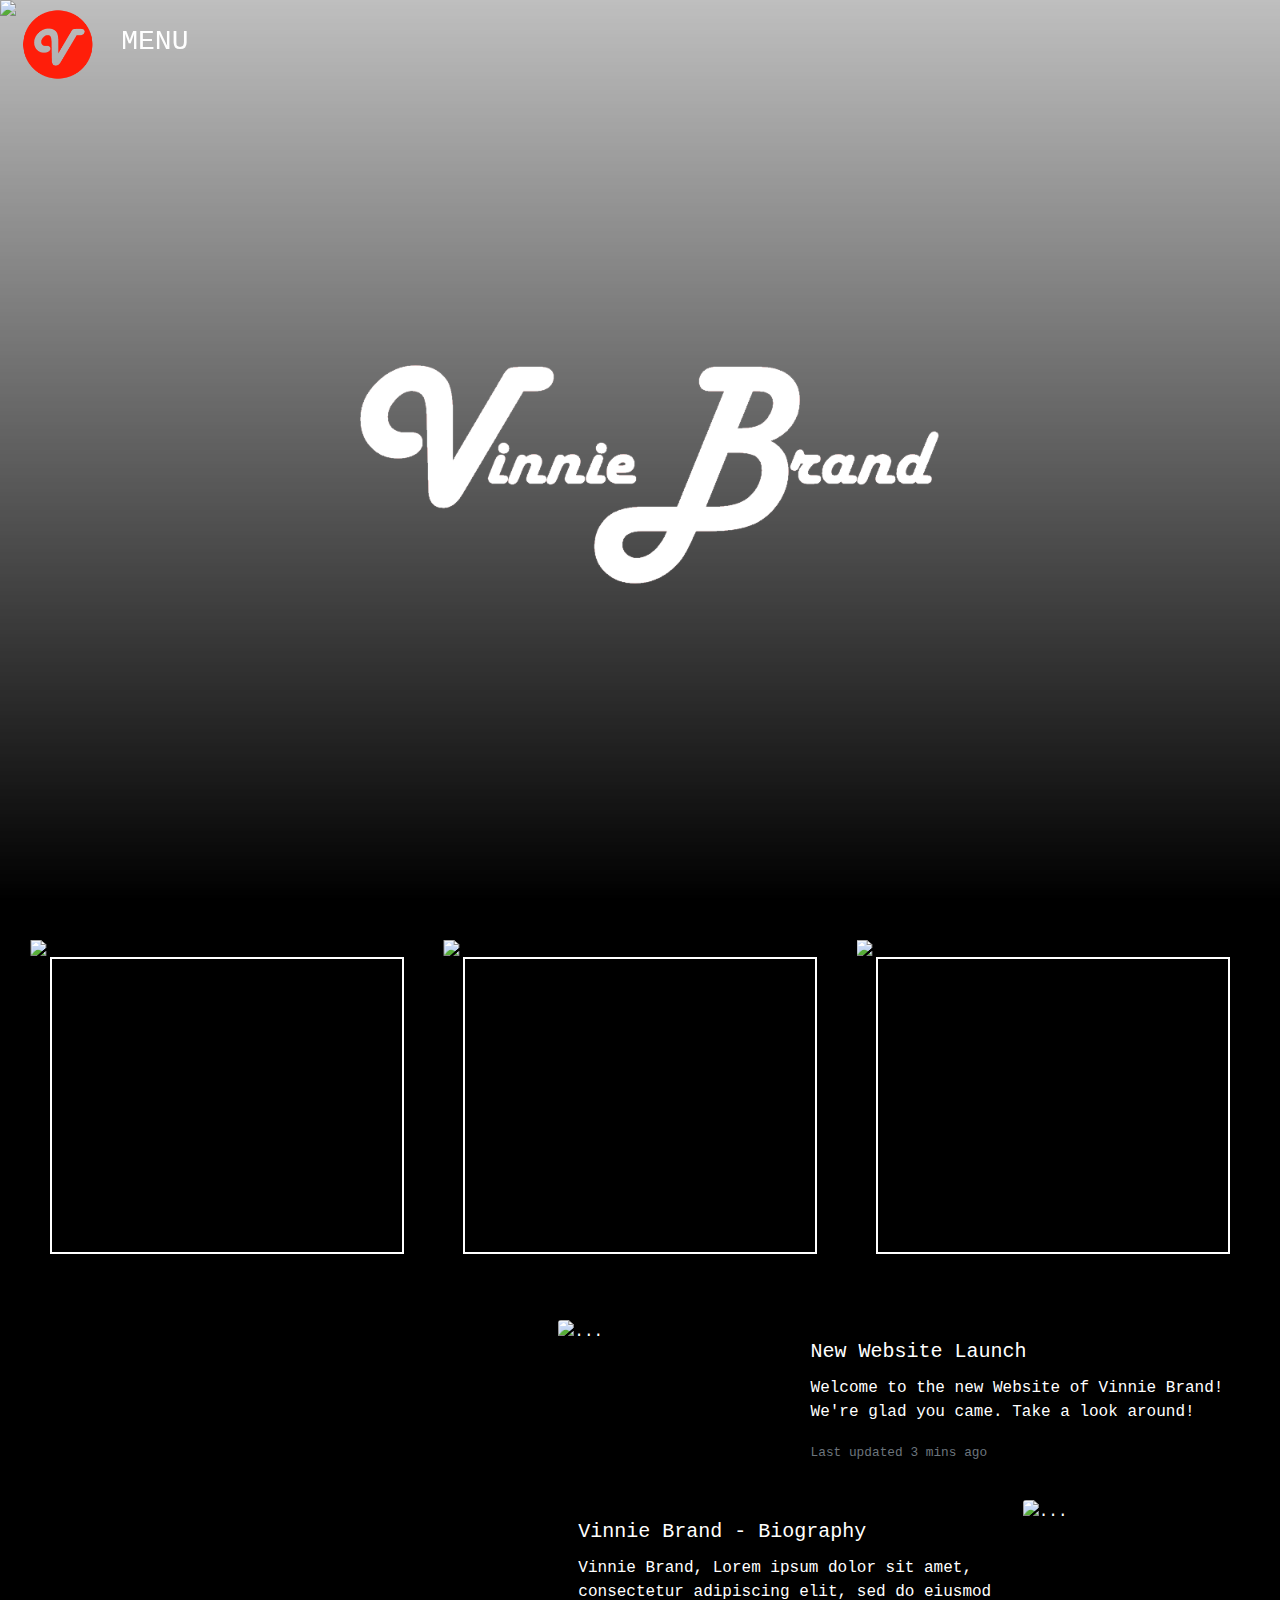
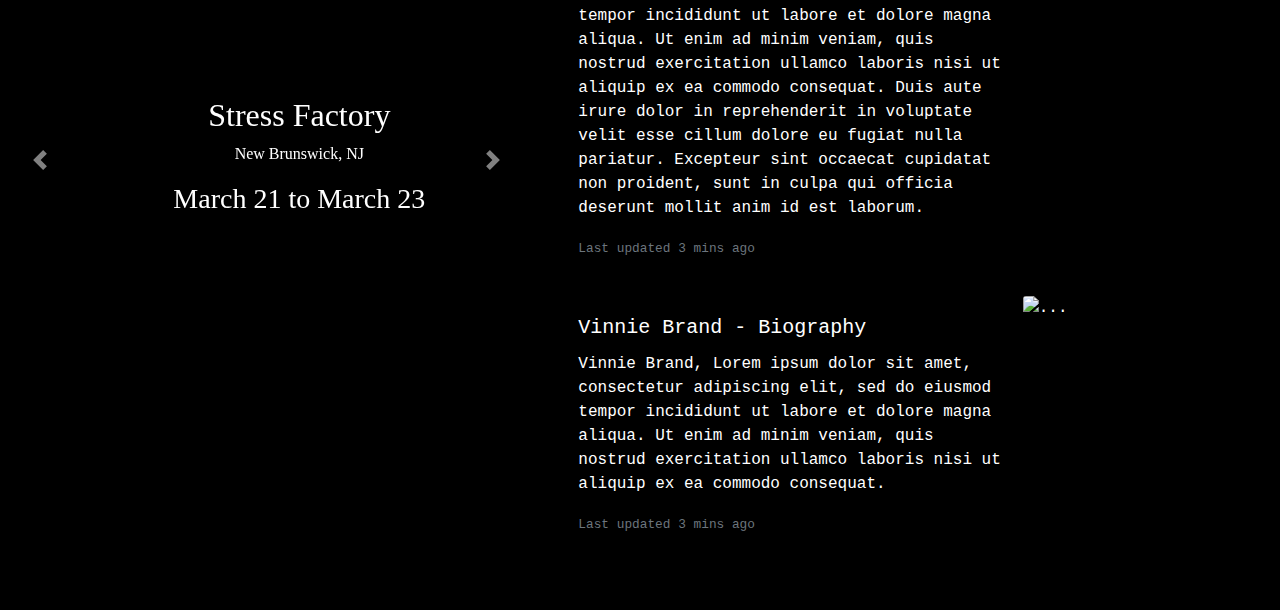
==== index.html @ 101b6d7e "Creates 3rd Pannel for  Promotion" ====
<!DOCTYPE html>
<html>
<head>
	<title>Vinnie Brand</title>
	<!-- bootstrap CDN Style -->
	<link rel="stylesheet" href="https://stackpath.bootstrapcdn.com/bootstrap/4.3.1/css/bootstrap.min.css" integrity="sha384-ggOyR0iXCbMQv3Xipma34MD+dH/1fQ784/j6cY/iJTQUOhcWr7x9JvoRxT2MZw1T" crossorigin="anonymous">
	<link rel="stylesheet" href="vinnie-brand-theme.css">
</head>
<body>
	<!--bootstrap CDN Js Jq-->
	<script src="https://ajax.googleapis.com/ajax/libs/jquery/3.3.1/jquery.min.js"></script>
	<script type="text/javascript" src="index.js"></script>
	<script src="https://code.jquery.com/jquery-3.3.1.slim.min.js" integrity="sha384-q8i/X+965DzO0rT7abK41JStQIAqVgRVzpbzo5smXKp4YfRvH+8abtTE1Pi6jizo" crossorigin="anonymous"></script>
	<script src="https://cdnjs.cloudflare.com/ajax/libs/popper.js/1.14.7/umd/popper.min.js" integrity="sha384-UO2eT0CpHqdSJQ6hJty5KVphtPhzWj9WO1clHTMGa3JDZwrnQq4sF86dIHNDz0W1" crossorigin="anonymous"></script>
	<script src="https://stackpath.bootstrapcdn.com/bootstrap/4.3.1/js/bootstrap.min.js" integrity="sha384-JjSmVgyd0p3pXB1rRibZUAYoIIy6OrQ6VrjIEaFf/nJGzIxFDsf4x0xIM+B07jRM" crossorigin="anonymous"></script>
	<div class="container-fluid disp">
		<div class="row my-pane">
			<div class="col-12 fit ">
				<img src="./index_img/vinnieHeadShot.jpg">
			</div>
			<div class="center-logo">
				<img src="./index_img/vinnielogowhite.png">
			</div>
			<div id="infocenter" class="info-box" style="visibility: visible;">
				<h3 id="name"></h3>
				<h2 id="location"></h2>
				<p id="time"></p>
			</div>
			<div class="col-12 hover-menu" data-toggle="modal" data-target="#exampleModal">
				<img src="./index_img/vinniefavicon.png"/>
				<h3 id="menu-name" class="" href="" style="display: inline;">MENU</h3>
			</div>
		</div>
	</div>
	

	<a id="more"></a>
	<div class="container-fluid console">
		<div class="row case">
			<div class="col-md-4 blog-case">
				<div class="fit2 dotted">
					<img src="./index_img/vinnieHeadShot3.jpg">
				</div>
				<div class="bord"></div>
			</div>
			<div class="col-md-4 blog-case">
				<div class="fit2 dotted">
					<img src="./index_img/vinnieHeadShot2.jpg">
				</div>
				<div class="bord"></div>
			</div>
			<div class="col-md-4 blog-case">
				<div class="fit2 dotted">
					<img style="right:0" src="./index_img/vinnieHeadShot.jpg">
				</div>
				<div class="bord"></div>
			</div>
		</div>
	</div>
	<div class="container-fluid" style="min-height:100vh;">
		<div class="row" style="height: 100%">
			<!-- Carousel Starts Here -->
			<div class="col-md-5" style="padding:0;">
				<div id="vinnieEvents" class="carousel slide" data-ride="carousel">
					<div class="carousel-inner">
						<div class="carousel-item active">
							<div class="xyfit dotted">
								<img  src="index_img/stressfactory.jpg">
								<div class="content">
									<h2>Stress Factory</h2>
									<p>New Brunswick, NJ</p>
									<h3>March 21 to March 23</h3>
								</div>
							</div>
						</div>
						<div class="carousel-item ">
							<div class="xyfit dotted">
								<img src="https://d1p2fuior9l0tb.cloudfront.net/wp-content/uploads/2016/11/04144051/feature.jpg">
								<div class="content">
									<h2>Carnegie Hall</h2>
									<p>New York, New York</p>
									<h3>April 21 to April 23</h3>
								</div>
							</div>
						</div>
						<div class="carousel-item ">
							<div class="xyfit dotted">
								<img src="http://images.tritondigitalcms.com/5829/sites/15/2018/05/02204818/IMG_7281.jpg">
								<div class="content">
									<h2>Stress Factory</h2>
									<p>Bridgeport, CT</p>
									<h3>March 21 to March 23</h3>
								</div>
							</div>
						</div>
					</div>
					<a class="carousel-control-prev" href="#vinnieEvents" role="button" data-slide="prev">
						<span class="carousel-control-prev-icon" aria-hidden="true"></span>
						<span class="sr-only">Previous</span>
					</a>
					<a class="carousel-control-next" href="#vinnieEvents" role="button" data-slide="next">
						<span class="carousel-control-next-icon" aria-hidden="true"></span>
						<span class="sr-only">Next</span>
					</a>
				</div> 
			</div>
			<!--Cards Here -->
			<div class="col negative-space">
				<div class="float-array">
					<div class="card mb-3">
						<div class="row no-gutters">
							<div class="col-md-4 fit2">
								<img src="https://scontent-lga3-1.xx.fbcdn.net/v/t1.0-9/50843489_10214877274337635_3977694428302147584_n.jpg?_nc_cat=104&_nc_ht=scontent-lga3-1.xx&oh=5d2db6409e78eabc833cd897164083db&oe=5D2759AC" class="card-img" alt="...">
							</div>
							<div class="col-md-8">
								<div class="card-body">
									<h5 class="card-title">New Website Launch</h5>
									<p class="card-text">Welcome to the new Website of Vinnie Brand! We're glad you came. Take a look around!</p>
									<p class="card-text">
										<small class="text-muted">Last updated 3 mins ago</small>
									</p>
								</div>
							</div>
						</div>
					</div>
					<div class="card mb-3">
						<div class="row no-gutters">
							
							<div class="col-md-8">
								<div class="card-body">
									<h5 class="card-title">Vinnie Brand - Biography</h5>
									<p class="card-text">Vinnie Brand, Lorem ipsum dolor sit amet, consectetur adipiscing elit, sed do eiusmod tempor incididunt ut labore et dolore magna aliqua. Ut enim ad minim veniam, quis nostrud exercitation ullamco laboris nisi ut aliquip ex ea commodo consequat. Duis aute irure dolor in reprehenderit in voluptate velit esse cillum dolore eu fugiat nulla pariatur. Excepteur sint occaecat cupidatat non proident, sunt in culpa qui officia deserunt mollit anim id est laborum.</p>
									<p class="card-text">
										<small class="text-muted">Last updated 3 mins ago</small>
									</p>
								</div>
							</div>
							<div class="col-md-4 fit2">
								<img src="https://scontent-lga3-1.xx.fbcdn.net/v/t1.0-9/14088493_10208025713972908_8116207514760285784_n.jpg?_nc_cat=104&_nc_ht=scontent-lga3-1.xx&oh=95e903afca9a0a4c11ad6814d1aacd5e&oe=5CDC0AF1" class="card-img" alt="...">
							</div>
						</div>
					</div>
					<div class="card mb-3">
						<div class="row no-gutters">
							
							<div class="col-md-8">
								<div class="card-body">
									<h5 class="card-title">Vinnie Brand - Biography</h5>
									<p class="card-text">Vinnie Brand, Lorem ipsum dolor sit amet, consectetur adipiscing elit, sed do eiusmod tempor incididunt ut labore et dolore magna aliqua. Ut enim ad minim veniam, quis nostrud exercitation ullamco laboris nisi ut aliquip ex ea commodo consequat.</p>
									<p class="card-text">
										<small class="text-muted">Last updated 3 mins ago</small>
									</p>
								</div>
							</div>
							<div class="col-md-4 fit2">
								<img src="https://scontent-lga3-1.xx.fbcdn.net/v/t1.0-9/49206063_10214675570455164_9165319029794013184_o.jpg?_nc_cat=100&_nc_ht=scontent-lga3-1.xx&oh=2e8967caf21bb08e999b24d94d5fb737&oe=5D242263" class="card-img" alt="...">
							</div>
						</div>
					</div>
				</div>
			</div>
		</div>
	</div>
	<!--button type="button" class="btn btn-primary" data-toggle="modal" data-target="#exampleModal">
	  Launch demo modal

	  Colors: rgb(63,191,218)

	</button-->

	<!-- Modal -->
	<div class="modal fade" id="exampleModal" tabindex="-1" role="dialog" aria-labelledby="exampleModalCenterTitle" aria-hidden="true">
	  	<div class="modal-dialog " role="document">
	    	<div class="modal-content greytop">
	      		<ul class="main-menu">
	      			<li>HOME</li>
	      			<li>FOLLOW</li>
	      			<li>READ</li>
	      			<li>BOOKING</li>
	      		</ul>
	    	</div>
	  	</div>
	</div>

</body>
</html>
---- vinnie-brand-theme.css ----
body {
	background-color:;
	font-family:Courier New;
	color:white;
}

.center-logo {

	position:absolute;
	z-index:10;
	left: 50%;
	top: 50%;
	transform: translate(-50%,-50%);
	font-family:Courier New;
	color:red;
	max-width:80%;
	padding:0;
	overflow:hidden;
	
}

.center-logo img{
	opacity: 1;
  	animation: floatin 1.5s ease;
	flex-grow:0;
	display:block;
	overflow:hidden;
	max-height:100%;
	min-height: 30vh;
	max-width:100%;
	
}

.info-box {
	position:absolute;
	z-index:10;
	left: 50%;
	top: 90%;
	transform: translate(-50%,-50%);
	font-weight: bolder;
	-webkit-transition: 0.5s ease-in-out;
	-moz-transition: 0.5s ease-in-out;
    -o-transition: 0.5s ease-in-out;
    transition: 0.5s ease-in-out;
}

#infocenter {
	-webkit-transition: 0.5s ease-in-out;
	-moz-transition: 0.5s ease-in-out;
    -o-transition: 0.5s ease-in-out;
    transition: 0.5s ease-in-out;

}

.info-box div{
	-webkit-transition: 0.5s ease-in-out;
	-moz-transition: 0.5s ease-in-out;
    -o-transition: 0.5s ease-in-out;
    transition: 0.5s ease-in-out;
}


@keyframes floatin{
  0%{
    opacity: 0;
    transform: translate(0,50px);
  }
  100%{
    opacity: 1;
    
  }
}

@keyframes fadein{
	0%{
		opacity:0;
	}
	100%{
		opacity:1;
	}
}



.disp {
	height:100vh;
}

.fit {
	height: 100%;
	overflow: hidden;
	padding:0;
	background-image: linear-gradient(to bottom, rgba(0,0,0,0), black);
}

.dotted {
	background: rgba(0,0,0,0.2);
	background-image: radial-gradient(black 50%, transparent 50%);
	background-size: 2px 2px;
}

.img {}

.fit img {
	flex:0;
	size:auto;
	min-width:100%;
	min-height: 100%;
	margin: 0;
	position: absolute;
	top: 50%;
	left: 50%;
	transform: translate(-50%, -50%);
	overflow: hidden;
	background: rgba(127, 127, 127, 0.5);
	z-index:-1;


}

.fit iframe {
	flex:0;
	size:auto;
	min-width:100%;
	min-height: 100%;
	margin: 0;
	position: absolute;
	top: 50%;
	left: 50%;
	transform: translate(-50%, -50%);
	overflow: hidden;
	
}

.fit2 {
    display: flex;
    justify-content: center;
    align-items: center;
    overflow: hidden
}

.fit2 img{
	flex-shrink: 0;
    min-width: 100%;
	min-height: 100%;
	width: auto;
	height: auto;
	max-width: 150%;
	max-height: 150%;
	margin: 0;
	position: absolute;
	top: 50%;
	left: 50%;
	transform: translate(-50%, -50%);
	

}

/*
.fit::after {
	display:block;
	position: relative;
	background-image: linear-gradient(to bottom, rgba(255, 255, 255, 0) 0, black 100%);
	margin-top:-400px;
	height:400px;
	width:100%;
	content: '';
}*/

.hover-menu {
	position:absolute;
	z-index: 10;
	margin:auto;
	width:100%;
	height:10vh;
	min-height: 80px;
	overflow: hidden;
	padding:5px;
	animation: floatin 1.5s ease;
}

.hover-menu img{
	height:100%;
}

.appear {
	opacity:0;
}

.appear:hover {
	transition: 0.5s ease;
	opacity:1;
}

.my-pane {
	height: 100%;
	overflow:hidden;
}

.greytop{
	background-color:rgba(0,0,0,0);
	transform: translate(0,50%);
	border:none;

}

.main-menu{
	vertical-align: middle;
	margin:auto;
}

.main-menu ul{
	align-items: center;
}

.main-menu li{
	background-color: rgba(0,0,0,0.8);
	display:inline-flex;
	text-decoration: none;
	font-weight: bold;
	padding:15px;
	font-size: 50px;
	text-align: center;
}

.console {
	background-color: black;
}

.blog-case {
	border: solid rgba(0,0,0,0) 10px;
	margin: 10px auto;
	width: 350px;
	height: 350px;
	overflow:hidden;
	padding: 0;

}

.blog-case div{

}

.case {
	padding: 20px;
}

.case .bord{
	position: absolute;
	height:90%;
	width:90%;
	top:5%;
	left:5%;
	z-index: 20;
	border: solid white 2px;
	margin: auto;
}

.sidebar {

}

.xyfit {
	height: 100%;
	width:100%;
	overflow: hidden;
	padding:0;
	text-align:center;

}

.xyfit img {
	display:inline;
	flex:0;
	size:auto;
	min-width:100%;
	height: 100vh;
	margin: 0;
	overflow: hidden;
	position:relative;
	transform: translate(-10%,0%);
	z-index: -1;
}


.xyfit .content {
	position: absolute;
	margin:auto;
	top:50%;
	left:25%;
	color:white;
	z-index: 10;
	align-items: center;
	text-align: center;
	padding-left:40px;
	padding-right: 40px;
	font-family: Trebuchet MS;
	transform:translate(0%,-50%);
}

.negative-space {
	background-color:black;
}

.float-array {
	display:flex;
	flex-flow:column;
	padding:10px;
	margin:auto;

}

.card {
	border:0px;
	background-color: #000;
	
}
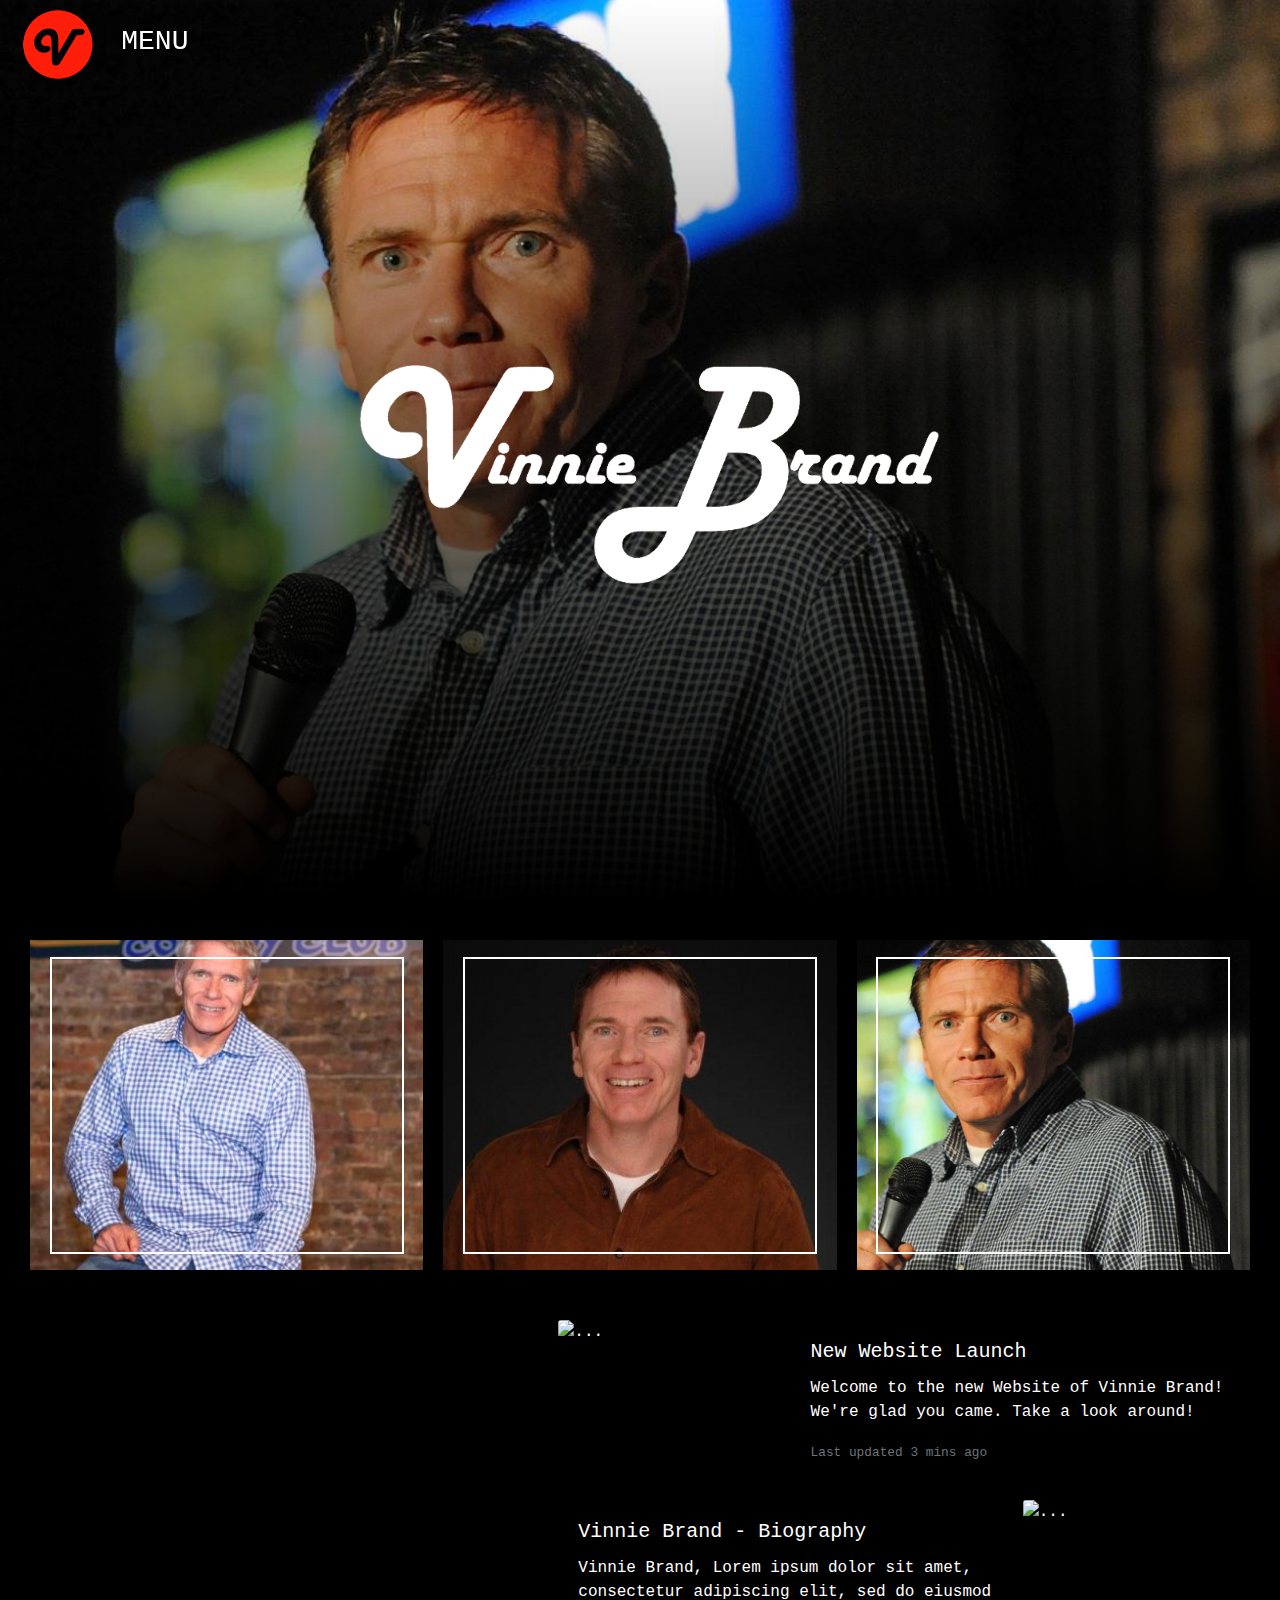
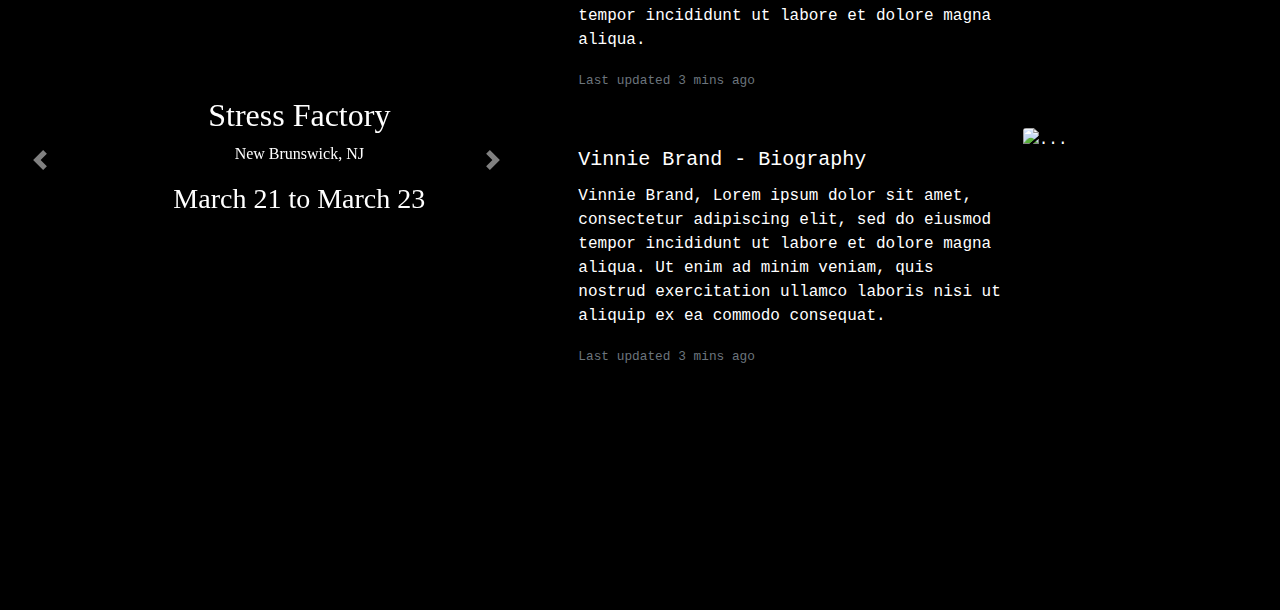
==== commit c61c9805: "Updates photo names for case sensitivity" ====
--- a/index.html
+++ b/index.html
@@ -16,10 +16,10 @@
 	<div class="container-fluid disp">
 		<div class="row my-pane">
 			<div class="col-12 fit ">
-				<img src="./index_img/vinnieHeadShot.jpg">
+				<img src="index_img/vinnieHeadshot.jpg">
 			</div>
 			<div class="center-logo">
-				<img src="./index_img/vinnielogowhite.png">
+				<img src="index_img/vinnielogowhite.png">
 			</div>
 			<div id="infocenter" class="info-box" style="visibility: visible;">
 				<h3 id="name"></h3>
@@ -32,26 +32,24 @@
 			</div>
 		</div>
 	</div>
-	
-
 	<a id="more"></a>
 	<div class="container-fluid console">
 		<div class="row case">
 			<div class="col-md-4 blog-case">
 				<div class="fit2 dotted">
-					<img src="./index_img/vinnieHeadShot3.jpg">
+					<img src="./index_img/vinnieHeadshot3.jpg">
 				</div>
 				<div class="bord"></div>
 			</div>
 			<div class="col-md-4 blog-case">
 				<div class="fit2 dotted">
-					<img src="./index_img/vinnieHeadShot2.jpg">
+					<img src="./index_img/vinnieHeadshot2.jpg">
 				</div>
 				<div class="bord"></div>
 			</div>
 			<div class="col-md-4 blog-case">
 				<div class="fit2 dotted">
-					<img style="right:0" src="./index_img/vinnieHeadShot.jpg">
+					<img style="right:0" src="./index_img/vinnieHeadshot.jpg">
 				</div>
 				<div class="bord"></div>
 			</div>
@@ -129,7 +127,7 @@
 							<div class="col-md-8">
 								<div class="card-body">
 									<h5 class="card-title">Vinnie Brand - Biography</h5>
-									<p class="card-text">Vinnie Brand, Lorem ipsum dolor sit amet, consectetur adipiscing elit, sed do eiusmod tempor incididunt ut labore et dolore magna aliqua. Ut enim ad minim veniam, quis nostrud exercitation ullamco laboris nisi ut aliquip ex ea commodo consequat. Duis aute irure dolor in reprehenderit in voluptate velit esse cillum dolore eu fugiat nulla pariatur. Excepteur sint occaecat cupidatat non proident, sunt in culpa qui officia deserunt mollit anim id est laborum.</p>
+									<p class="card-text">Vinnie Brand, Lorem ipsum dolor sit amet, consectetur adipiscing elit, sed do eiusmod tempor incididunt ut labore et dolore magna aliqua.</p>
 									<p class="card-text">
 										<small class="text-muted">Last updated 3 mins ago</small>
 									</p>
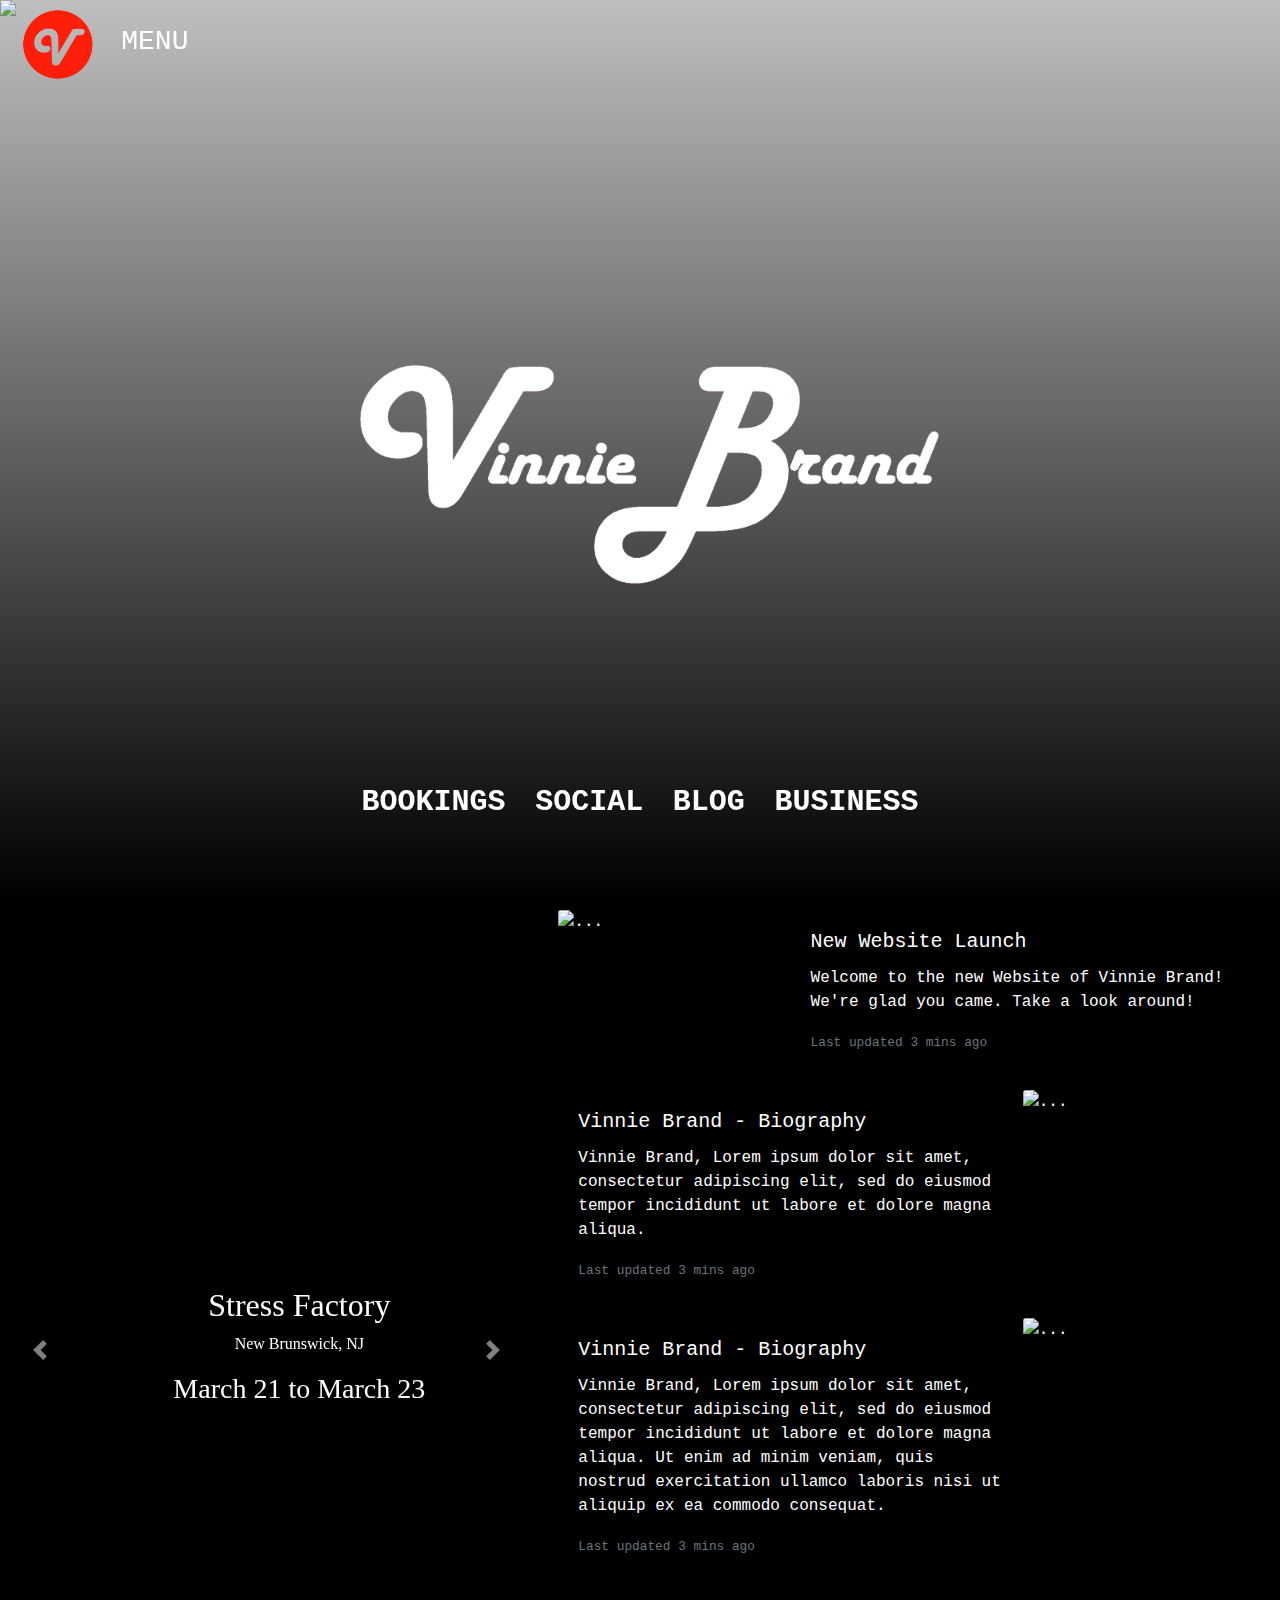
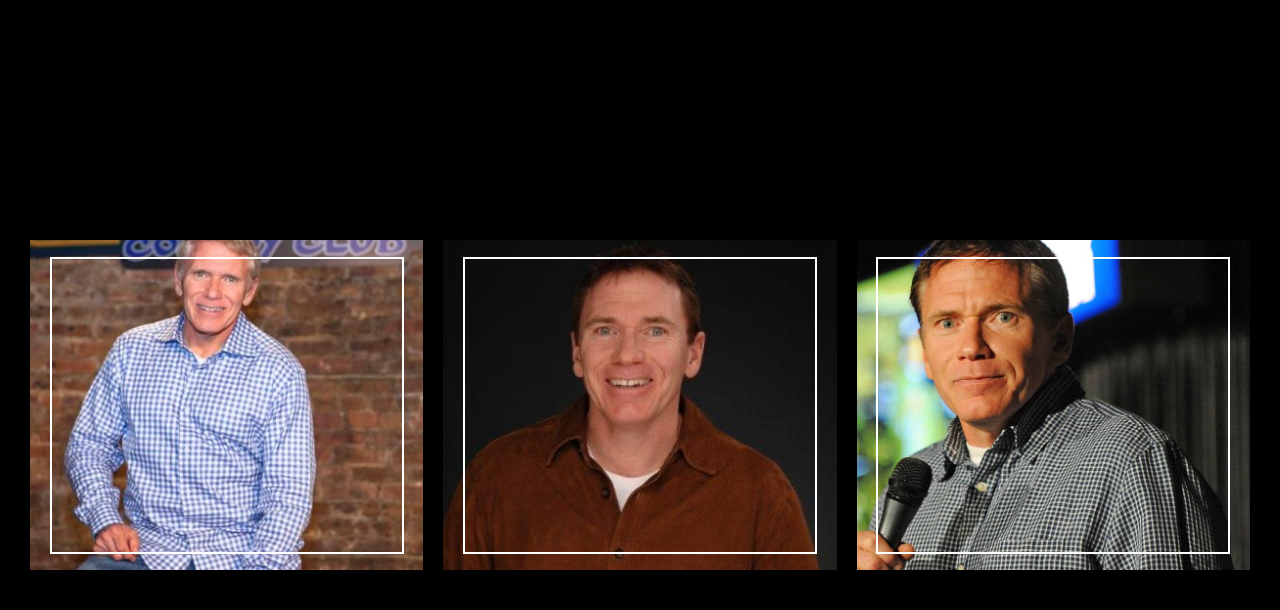
==== commit 2aba466c: "Creates almost complete promo page" ====
--- a/index.html
+++ b/index.html
@@ -16,15 +16,18 @@
 	<div class="container-fluid disp">
 		<div class="row my-pane">
 			<div class="col-12 fit ">
-				<img src="index_img/vinnieHeadshot.jpg">
+				<img src="index_img/vinniepromo1.gif">
 			</div>
 			<div class="center-logo">
 				<img src="index_img/vinnielogowhite.png">
 			</div>
 			<div id="infocenter" class="info-box" style="visibility: visible;">
-				<h3 id="name"></h3>
-				<h2 id="location"></h2>
-				<p id="time"></p>
+				<ul class="custom-menu">
+					<li>BOOKINGS</li>
+					<li>SOCIAL</li>
+					<li>BLOG</li>
+					<li>BUSINESS</li>
+				</ul>
 			</div>
 			<div class="col-12 hover-menu" data-toggle="modal" data-target="#exampleModal">
 				<img src="./index_img/vinniefavicon.png"/>
@@ -33,28 +36,7 @@
 		</div>
 	</div>
 	<a id="more"></a>
-	<div class="container-fluid console">
-		<div class="row case">
-			<div class="col-md-4 blog-case">
-				<div class="fit2 dotted">
-					<img src="./index_img/vinnieHeadshot3.jpg">
-				</div>
-				<div class="bord"></div>
-			</div>
-			<div class="col-md-4 blog-case">
-				<div class="fit2 dotted">
-					<img src="./index_img/vinnieHeadshot2.jpg">
-				</div>
-				<div class="bord"></div>
-			</div>
-			<div class="col-md-4 blog-case">
-				<div class="fit2 dotted">
-					<img style="right:0" src="./index_img/vinnieHeadshot.jpg">
-				</div>
-				<div class="bord"></div>
-			</div>
-		</div>
-	</div>
+	
 	<div class="container-fluid" style="min-height:100vh;">
 		<div class="row" style="height: 100%">
 			<!-- Carousel Starts Here -->
@@ -159,6 +141,28 @@
 			</div>
 		</div>
 	</div>
+	<div class="container-fluid console">
+		<div class="row case">
+			<div class="col-md-4 blog-case">
+				<div class="fit2 dotted">
+					<img src="./index_img/vinnieHeadshot3.jpg">
+				</div>
+				<div class="bord"></div>
+			</div>
+			<div class="col-md-4 blog-case">
+				<div class="fit2 dotted">
+					<img src="./index_img/vinnieHeadshot2.jpg">
+				</div>
+				<div class="bord"></div>
+			</div>
+			<div class="col-md-4 blog-case">
+				<div class="fit2 dotted">
+					<img style="right:0" src="./index_img/vinnieHeadshot.jpg">
+				</div>
+				<div class="bord"></div>
+			</div>
+		</div>
+	</div>
 	<!--button type="button" class="btn btn-primary" data-toggle="modal" data-target="#exampleModal">
 	  Launch demo modal
 
@@ -170,12 +174,7 @@
 	<div class="modal fade" id="exampleModal" tabindex="-1" role="dialog" aria-labelledby="exampleModalCenterTitle" aria-hidden="true">
 	  	<div class="modal-dialog " role="document">
 	    	<div class="modal-content greytop">
-	      		<ul class="main-menu">
-	      			<li>HOME</li>
-	      			<li>FOLLOW</li>
-	      			<li>READ</li>
-	      			<li>BOOKING</li>
-	      		</ul>
+	      		
 	    	</div>
 	  	</div>
 	</div>
--- a/vinnie-brand-theme.css
+++ b/vinnie-brand-theme.css
@@ -31,33 +31,7 @@
 	
 }
 
-.info-box {
-	position:absolute;
-	z-index:10;
-	left: 50%;
-	top: 90%;
-	transform: translate(-50%,-50%);
-	font-weight: bolder;
-	-webkit-transition: 0.5s ease-in-out;
-	-moz-transition: 0.5s ease-in-out;
-    -o-transition: 0.5s ease-in-out;
-    transition: 0.5s ease-in-out;
-}
-
-#infocenter {
-	-webkit-transition: 0.5s ease-in-out;
-	-moz-transition: 0.5s ease-in-out;
-    -o-transition: 0.5s ease-in-out;
-    transition: 0.5s ease-in-out;
-
-}
-
-.info-box div{
-	-webkit-transition: 0.5s ease-in-out;
-	-moz-transition: 0.5s ease-in-out;
-    -o-transition: 0.5s ease-in-out;
-    transition: 0.5s ease-in-out;
-}
+
 
 
 @keyframes floatin{
@@ -313,5 +287,40 @@
 .card {
 	border:0px;
 	background-color: #000;
-	
-}+
+}
+
+.info-box {
+	visibility: hidden;
+	position:absolute;
+	z-index:10;
+	left: 50%;
+	top: 90%;
+	transform: translate(-50%,-50%);
+	font-weight: bolder;
+	animation: fadein 3s ease;
+}
+
+.info-box: hover {
+	visibility: visible;
+
+}
+
+.custom-menu {
+	padding:0;
+}
+
+.custom-menu li {
+	text-decoration: none;
+	display:inline;
+	padding:10px;
+	margin:auto;
+	font-size: 30px;
+	transition:ease 1s;
+}
+
+.custom-menu:hover li {
+	color: black;
+	background-color: rgba(255,255,255,0.3);
+}
+
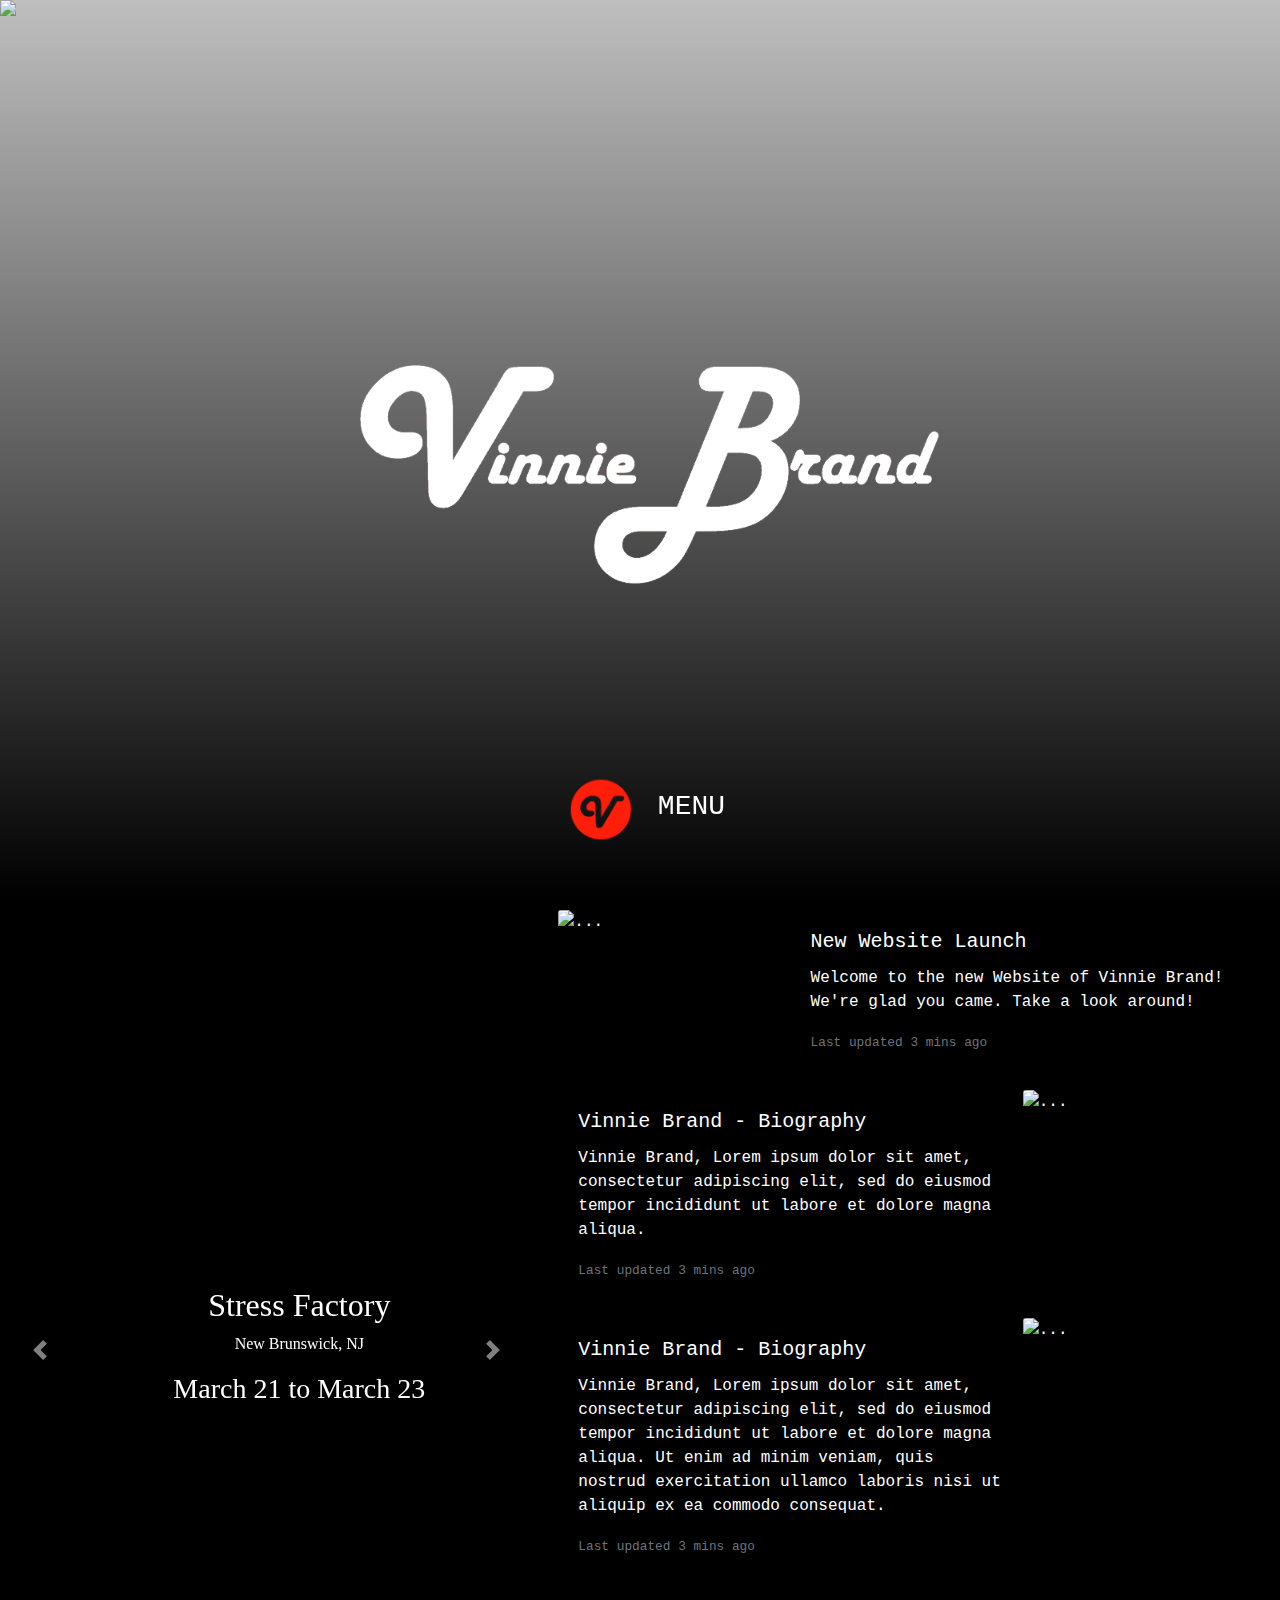
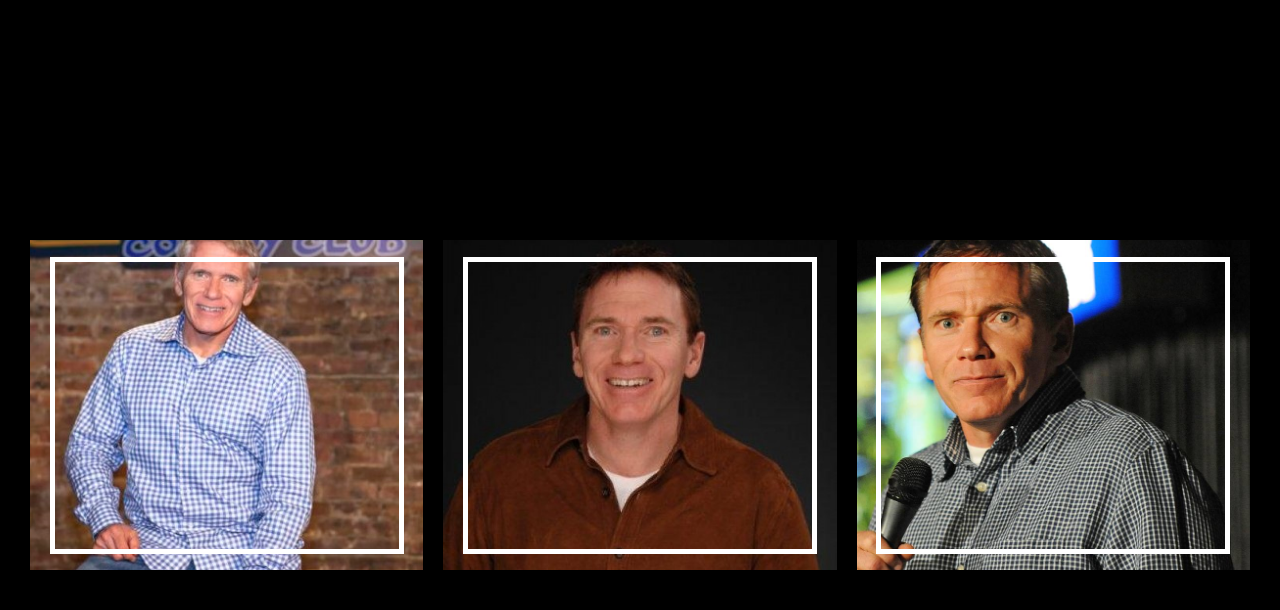
==== commit 375a070a: "Fixes menu button movement and window resize issue with carousel" ====
--- a/index.html
+++ b/index.html
@@ -21,23 +21,17 @@
 			<div class="center-logo">
 				<img src="index_img/vinnielogowhite.png">
 			</div>
-			<div id="infocenter" class="info-box" style="visibility: visible;">
-				<ul class="custom-menu">
-					<li>BOOKINGS</li>
-					<li>SOCIAL</li>
-					<li>BLOG</li>
-					<li>BUSINESS</li>
-				</ul>
-			</div>
-			<div class="col-12 hover-menu" data-toggle="modal" data-target="#exampleModal">
-				<img src="./index_img/vinniefavicon.png"/>
-				<h3 id="menu-name" class="" href="" style="display: inline;">MENU</h3>
+			<div id="navwrap" class="info-box sticky-top" style="visibility: visible;">
+				<div id="" style="height: 70px" data-toggle="modal" data-target="#menuModalTry">
+					<img src="./index_img/vinniefavicon.png" style="height:100%;"/>
+					<h3 id="menu-name" class="" href="" style="display: inline;">MENU</h3>
+				</div>
 			</div>
 		</div>
 	</div>
 	<a id="more"></a>
 	
-	<div class="container-fluid" style="min-height:100vh;">
+	<div class="container-fluid" style="height:100vh;">
 		<div class="row" style="height: 100%">
 			<!-- Carousel Starts Here -->
 			<div class="col-md-5" style="padding:0;">
@@ -171,7 +165,7 @@
 	</button-->
 
 	<!-- Modal -->
-	<div class="modal fade" id="exampleModal" tabindex="-1" role="dialog" aria-labelledby="exampleModalCenterTitle" aria-hidden="true">
+	<div class="modal fade" id="menuModalTry" tabindex="-1" role="dialog" aria-labelledby="menuModal" aria-hidden="true">
 	  	<div class="modal-dialog " role="document">
 	    	<div class="modal-content greytop">
 	      		
--- a/vinnie-brand-theme.css
+++ b/vinnie-brand-theme.css
@@ -141,6 +141,14 @@
 	content: '';
 }*/
 
+html:not([data-scroll='0']) {
+  #in {
+    position: fixed;
+    top:0;
+  }
+}
+
+
 .hover-menu {
 	position:absolute;
 	z-index: 10;
@@ -226,7 +234,7 @@
 	top:5%;
 	left:5%;
 	z-index: 20;
-	border: solid white 2px;
+	border: solid white 5px;
 	margin: auto;
 }
 
@@ -235,7 +243,7 @@
 }
 
 .xyfit {
-	height: 100%;
+	height: 100vh;
 	width:100%;
 	overflow: hidden;
 	padding:0;
@@ -248,7 +256,8 @@
 	flex:0;
 	size:auto;
 	min-width:100%;
-	height: 100vh;
+	min-height: 100%;
+	max-height:100%;
 	margin: 0;
 	overflow: hidden;
 	position:relative;
@@ -291,7 +300,6 @@
 }
 
 .info-box {
-	visibility: hidden;
 	position:absolute;
 	z-index:10;
 	left: 50%;
@@ -324,3 +332,6 @@
 	background-color: rgba(255,255,255,0.3);
 }
 
+.card-text {
+	text-overflow: ellipsis;
+}
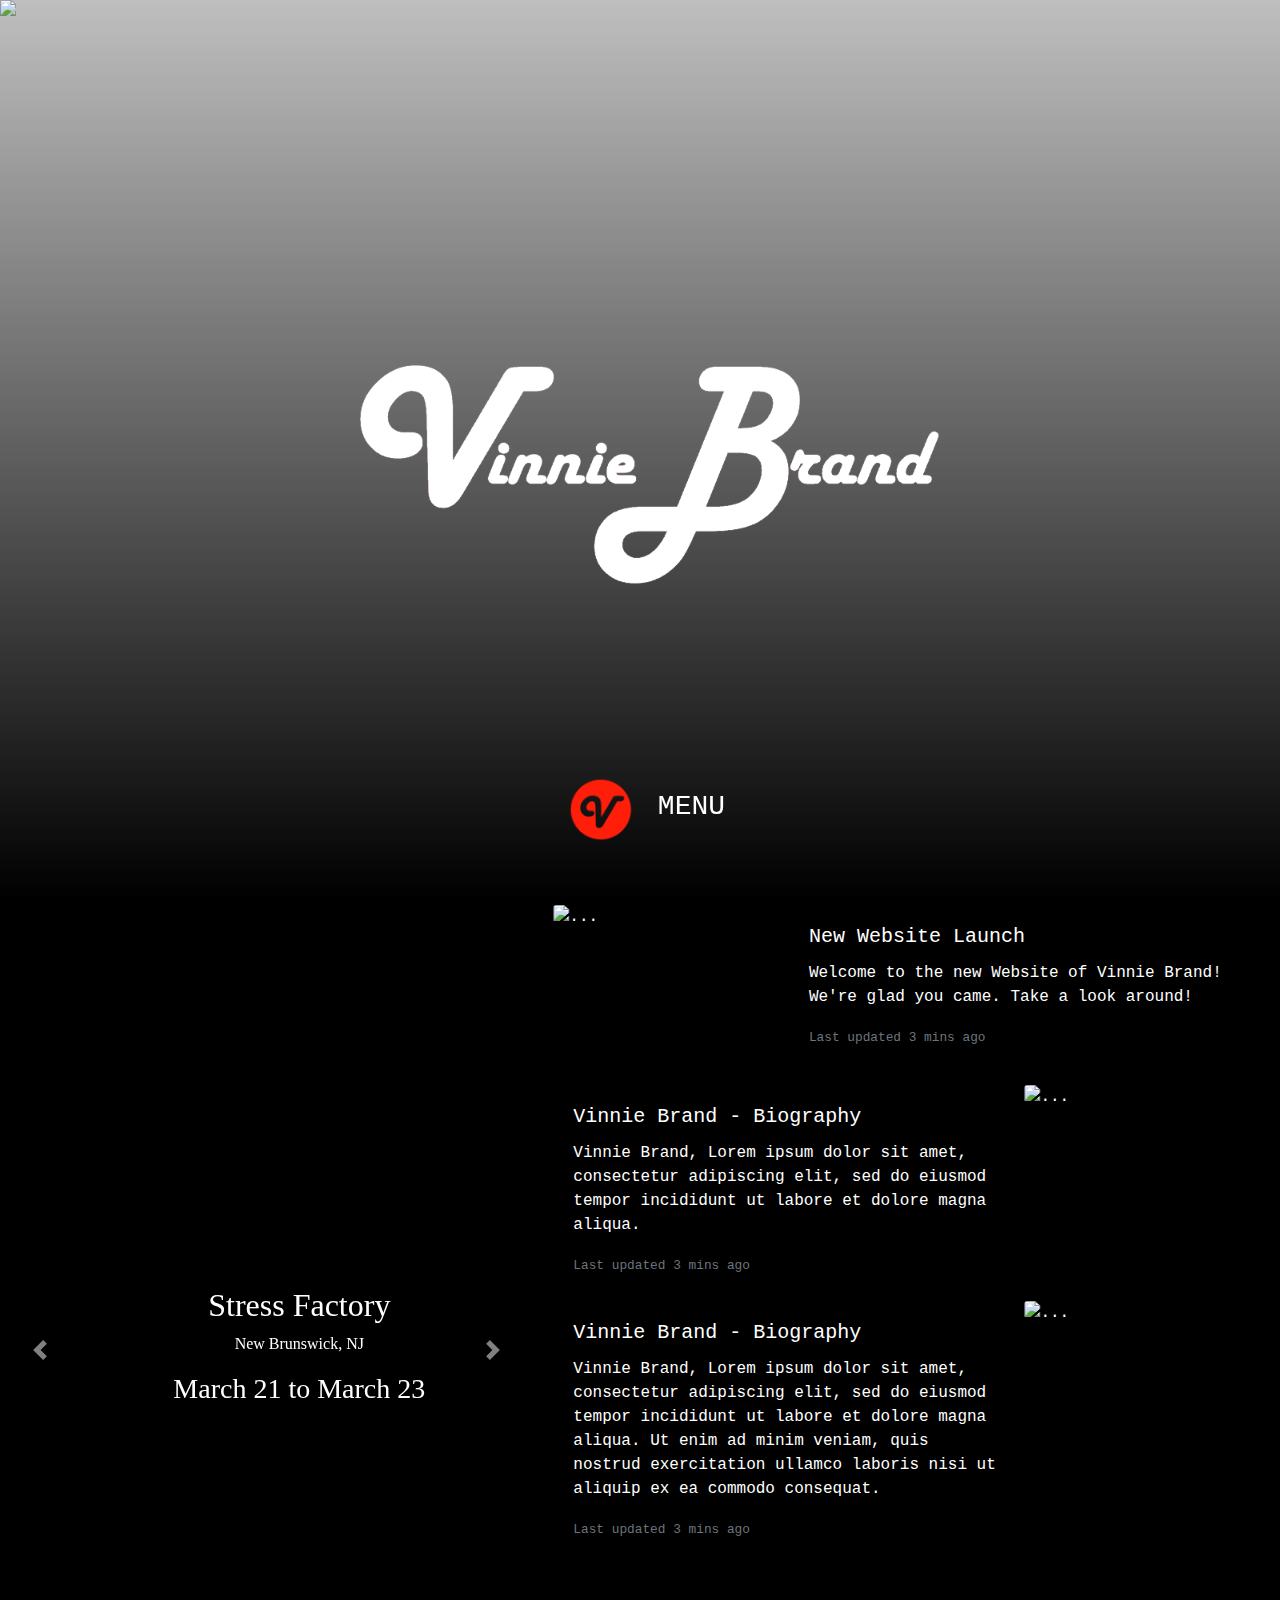
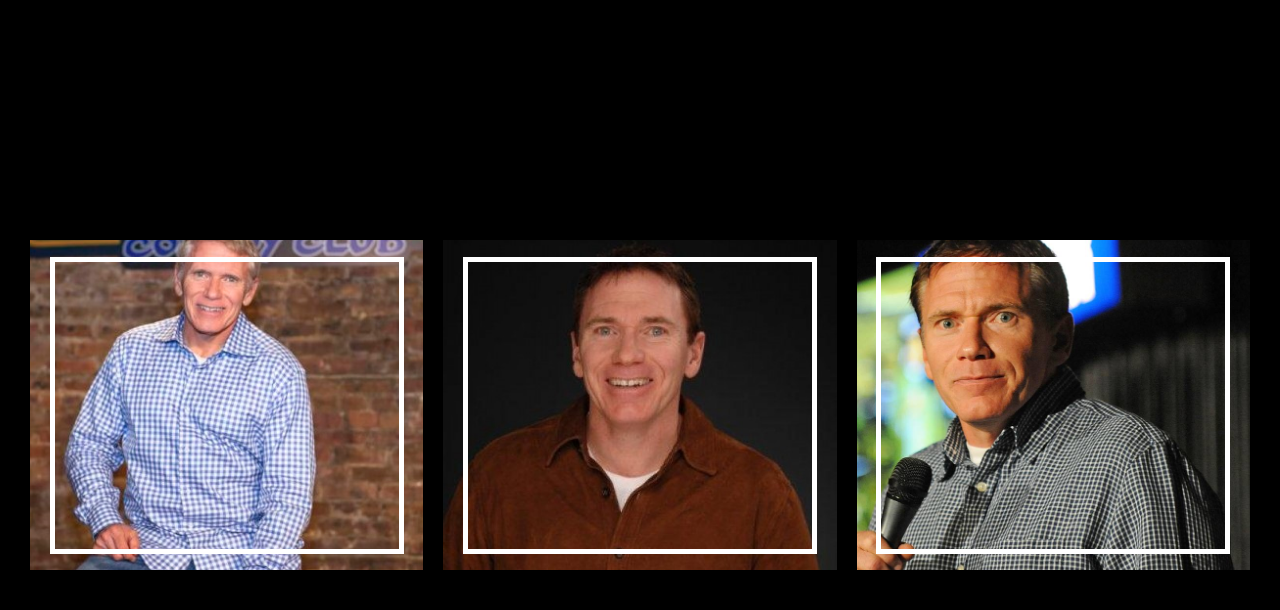
==== commit 06fbcc6b: "update file" ====
--- a/index.html
+++ b/index.html
@@ -21,7 +21,7 @@
 			<div class="center-logo">
 				<img src="index_img/vinnielogowhite.png">
 			</div>
-			<div id="navwrap" class="info-box sticky-top" style="visibility: visible;">
+			<div id="navwrap" class="info-box" style="visibility: visible;">
 				<div id="" style="height: 70px" data-toggle="modal" data-target="#menuModalTry">
 					<img src="./index_img/vinniefavicon.png" style="height:100%;"/>
 					<h3 id="menu-name" class="" href="" style="display: inline;">MENU</h3>
@@ -31,7 +31,7 @@
 	</div>
 	<a id="more"></a>
 	
-	<div class="container-fluid" style="height:100vh;">
+	<div class="container-fluid" style="height:100vh; overflow:hidden;">
 		<div class="row" style="height: 100%">
 			<!-- Carousel Starts Here -->
 			<div class="col-md-5" style="padding:0;">
@@ -79,7 +79,7 @@
 				</div> 
 			</div>
 			<!--Cards Here -->
-			<div class="col negative-space">
+			<div class="col-md-7 negative-space">
 				<div class="float-array">
 					<div class="card mb-3">
 						<div class="row no-gutters">
@@ -166,9 +166,22 @@
 
 	<!-- Modal -->
 	<div class="modal fade" id="menuModalTry" tabindex="-1" role="dialog" aria-labelledby="menuModal" aria-hidden="true">
-	  	<div class="modal-dialog " role="document">
-	    	<div class="modal-content greytop">
-	      		
+	  	<div class="" style="margin:100px;">
+	    	<div class="modal-content" style="">
+      			<div class="row " style="">
+      				<div class="col-md-4 menu-pane">
+      					
+      				</div>
+      				<div class="col-md-4 menu-pane">
+      					
+      				</div>
+      				<div class="col-md-4 menu-pane">
+      					
+      				</div>
+      				<div class="col-md-4 menu-pane">
+
+      				</div>
+      			</div>
 	    	</div>
 	  	</div>
 	</div>
--- a/vinnie-brand-theme.css
+++ b/vinnie-brand-theme.css
@@ -179,13 +179,6 @@
 	overflow:hidden;
 }
 
-.greytop{
-	background-color:rgba(0,0,0,0);
-	transform: translate(0,50%);
-	border:none;
-
-}
-
 .main-menu{
 	vertical-align: middle;
 	margin:auto;
@@ -288,12 +281,15 @@
 .float-array {
 	display:flex;
 	flex-flow:column;
-	padding:10px;
-	margin:auto;
-
+	padding:5px;
+	margin:auto;
+	height:100%;
+	align-items: stretch;
 }
 
 .card {
+	max-height: 200px;
+	flex-shrink:1;
 	border:0px;
 	background-color: #000;
 
@@ -335,3 +331,17 @@
 .card-text {
 	text-overflow: ellipsis;
 }
+
+
+.menu-window {
+	
+
+}
+
+.menu-pane {
+	border: solid red 1px;
+	height: 100%;
+	width: 100%;
+	min-height:100px;
+}
+
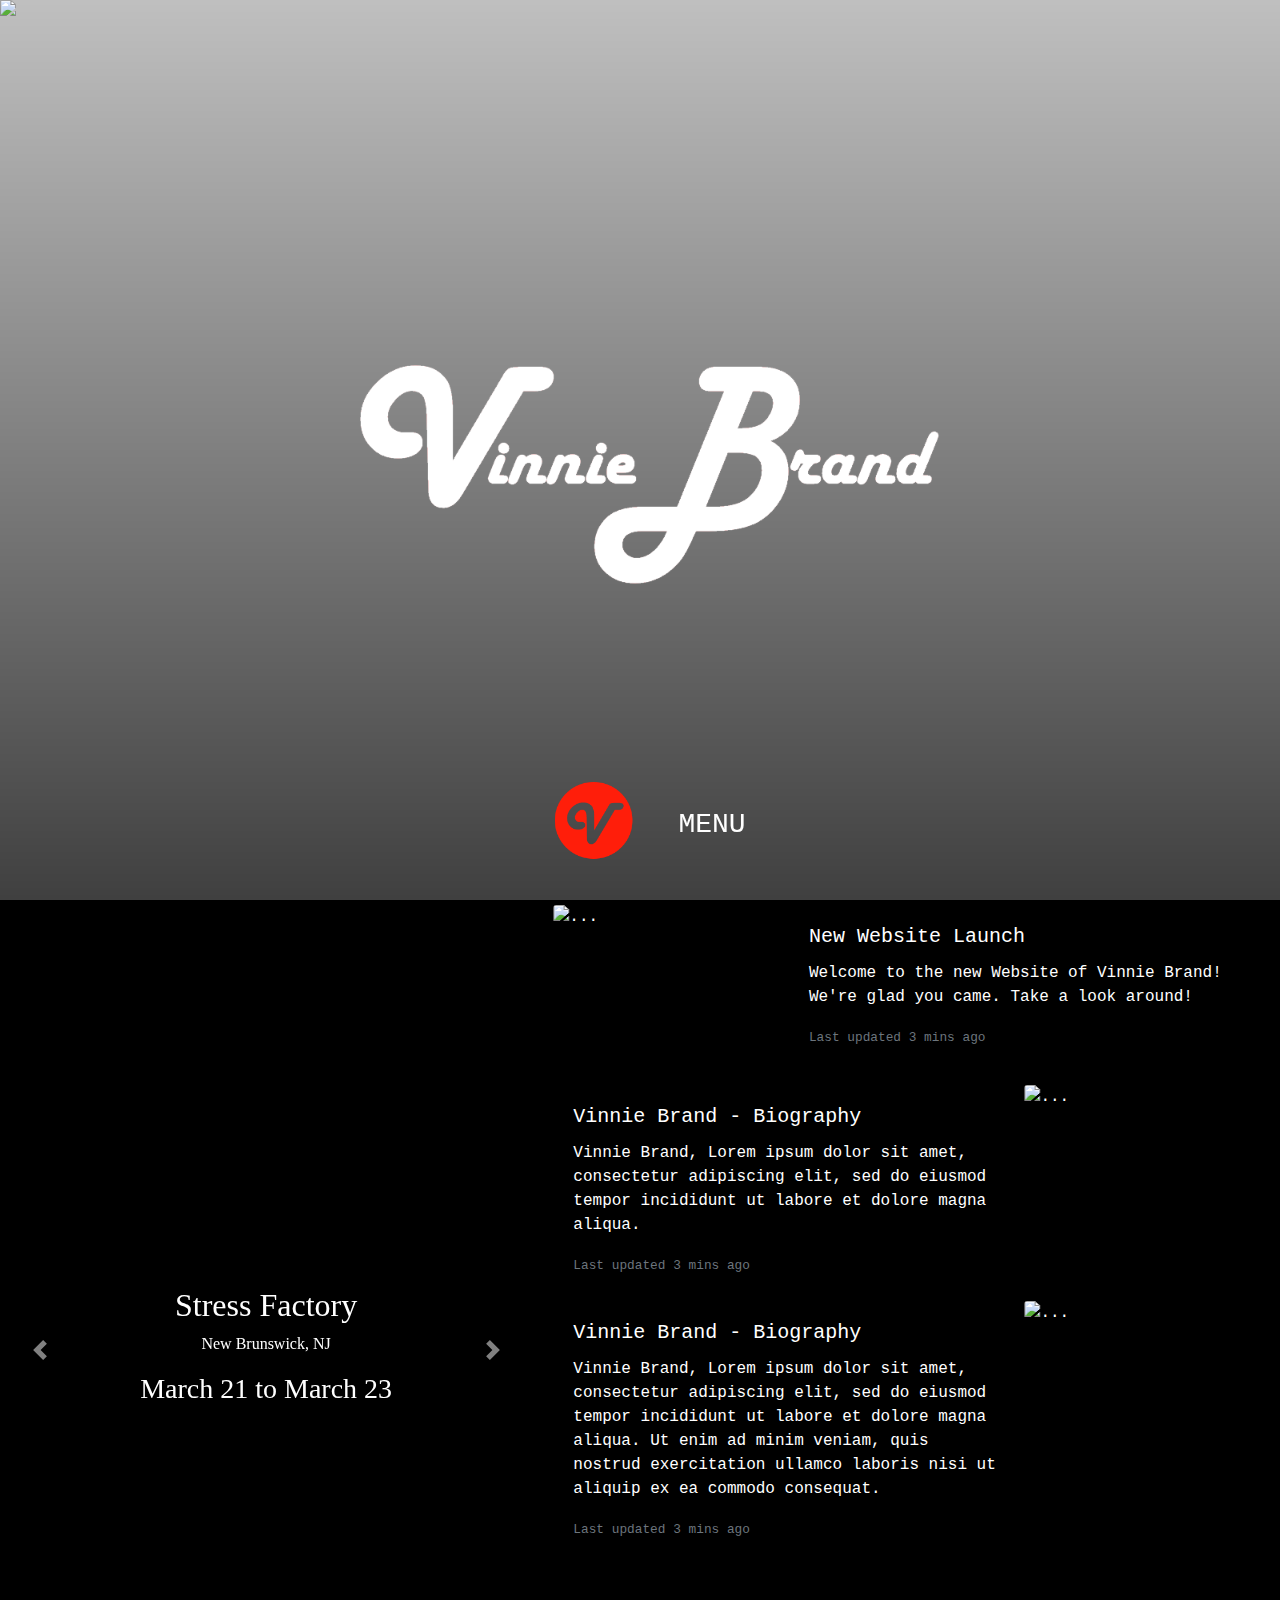
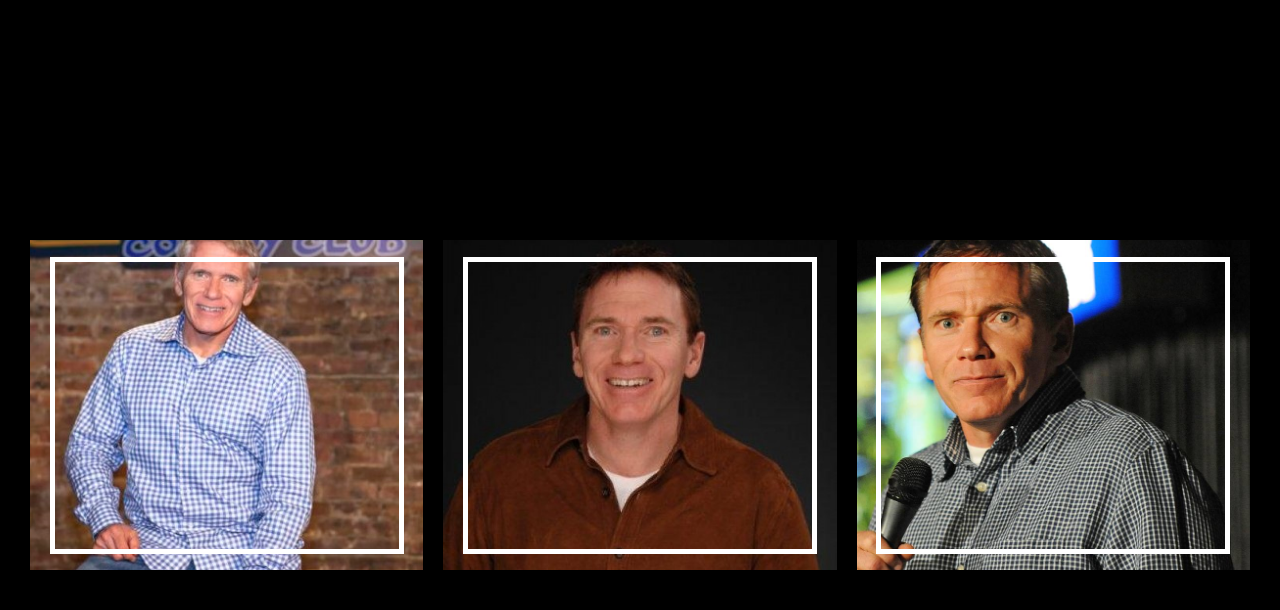
==== commit d3ae93a7: "Creates better menu experience" ====
--- a/index.html
+++ b/index.html
@@ -22,9 +22,11 @@
 				<img src="index_img/vinnielogowhite.png">
 			</div>
 			<div id="navwrap" class="info-box" style="visibility: visible;">
-				<div id="" style="height: 70px" data-toggle="modal" data-target="#menuModalTry">
-					<img src="./index_img/vinniefavicon.png" style="height:100%;"/>
-					<h3 id="menu-name" class="" href="" style="display: inline;">MENU</h3>
+				<div id="" style="height: 70px" >
+					<button  type="" class="X" data-toggle="modal" data-target="#menuModalTry">
+						<img src="./index_img/vinniefavicon.png" style="height:10vh;"/>
+						<h3  style="display: inline;">MENU</h3>
+					</button>
 				</div>
 			</div>
 		</div>
@@ -138,19 +140,19 @@
 	<div class="container-fluid console">
 		<div class="row case">
 			<div class="col-md-4 blog-case">
-				<div class="fit2 dotted">
+				<div class="fit2 " style="">
 					<img src="./index_img/vinnieHeadshot3.jpg">
 				</div>
 				<div class="bord"></div>
 			</div>
 			<div class="col-md-4 blog-case">
-				<div class="fit2 dotted">
+				<div class="fit2">
 					<img src="./index_img/vinnieHeadshot2.jpg">
 				</div>
 				<div class="bord"></div>
 			</div>
 			<div class="col-md-4 blog-case">
-				<div class="fit2 dotted">
+				<div class="fit2" >
 					<img style="right:0" src="./index_img/vinnieHeadshot.jpg">
 				</div>
 				<div class="bord"></div>
@@ -166,25 +168,30 @@
 
 	<!-- Modal -->
 	<div class="modal fade" id="menuModalTry" tabindex="-1" role="dialog" aria-labelledby="menuModal" aria-hidden="true">
-	  	<div class="" style="margin:100px;">
-	    	<div class="modal-content" style="">
-      			<div class="row " style="">
-      				<div class="col-md-4 menu-pane">
-      					
+		<button  type="" class="X" data-dismiss="modal">X</button>
+	  	<div class="modal-dialog" style="">
+	    	<div class="modal-content" style="background-color: rgba(0,0,0,0); border-color:rgba(0,0,0,0);">
+      			<div class="row" style="">
+      				<div class="col-md-3 menu-pane fit2 ">
+      					<img src="https://images.pexels.com/photos/908286/pexels-photo-908286.jpeg?cs=srgb&dl=close-up-concrete-creativity-908286.jpg&fm=jpg">
+      					<h2>Blog</h2>
       				</div>
-      				<div class="col-md-4 menu-pane">
-      					
+      				<div class="col-md-4 menu-pane fit2 ">
+      					<img src="https://images.pexels.com/photos/908286/pexels-photo-908286.jpeg?cs=srgb&dl=close-up-concrete-creativity-908286.jpg&fm=jpg">
+      					<h2>Podcast</h2>
       				</div>
-      				<div class="col-md-4 menu-pane">
-      					
+      				<div class="col-md-3 menu-pane fit2 ">
+      					<img src="https://images.pexels.com/photos/908286/pexels-photo-908286.jpeg?cs=srgb&dl=close-up-concrete-creativity-908286.jpg&fm=jpg">
+      					<h2>Videos</h2>
       				</div>
-      				<div class="col-md-4 menu-pane">
+      				<div class="col-md-3 menu-pane fit2 ">
+      					<img src="https://images.pexels.com/photos/908286/pexels-photo-908286.jpeg?cs=srgb&dl=close-up-concrete-creativity-908286.jpg&fm=jpg">
+      					<h2>Social Media</h2>
+      				</div>
 
-      				</div>
       			</div>
 	    	</div>
 	  	</div>
 	</div>
-
 </body>
 </html>--- a/vinnie-brand-theme.css
+++ b/vinnie-brand-theme.css
@@ -73,6 +73,10 @@
 	background-size: 2px 2px;
 }
 
+.dotted img {
+	z-index: -1
+}
+
 .img {}
 
 .fit img {
@@ -87,7 +91,7 @@
 	transform: translate(-50%, -50%);
 	overflow: hidden;
 	background: rgba(127, 127, 127, 0.5);
-	z-index:-1;
+	
 
 
 }
@@ -271,7 +275,7 @@
 	padding-left:40px;
 	padding-right: 40px;
 	font-family: Trebuchet MS;
-	transform:translate(0%,-50%);
+	transform:translate(-10%,-50%);
 }
 
 .negative-space {
@@ -339,9 +343,39 @@
 }
 
 .menu-pane {
-	border: solid red 1px;
+	margin: 10px;
 	height: 100%;
 	width: 100%;
-	min-height:100px;
-}
-
+	min-height:24vh;
+	min-width:15vw;
+
+}
+
+.menu-pane h2 {
+	position:relative;
+	top:50%;
+	z-index: 10;
+}
+
+.X {
+	background:none;
+	border:none;
+	font-size: 40px;
+	color:white;
+	font-style: bold;
+	transition: 0.6s ease;
+	right:0;
+}
+
+.X:hover{
+	color:black;
+	background-color: white;
+}
+
+.modal-dialog {
+	min-width:80vw;
+}
+
+.level img{
+	z-index: 0;
+}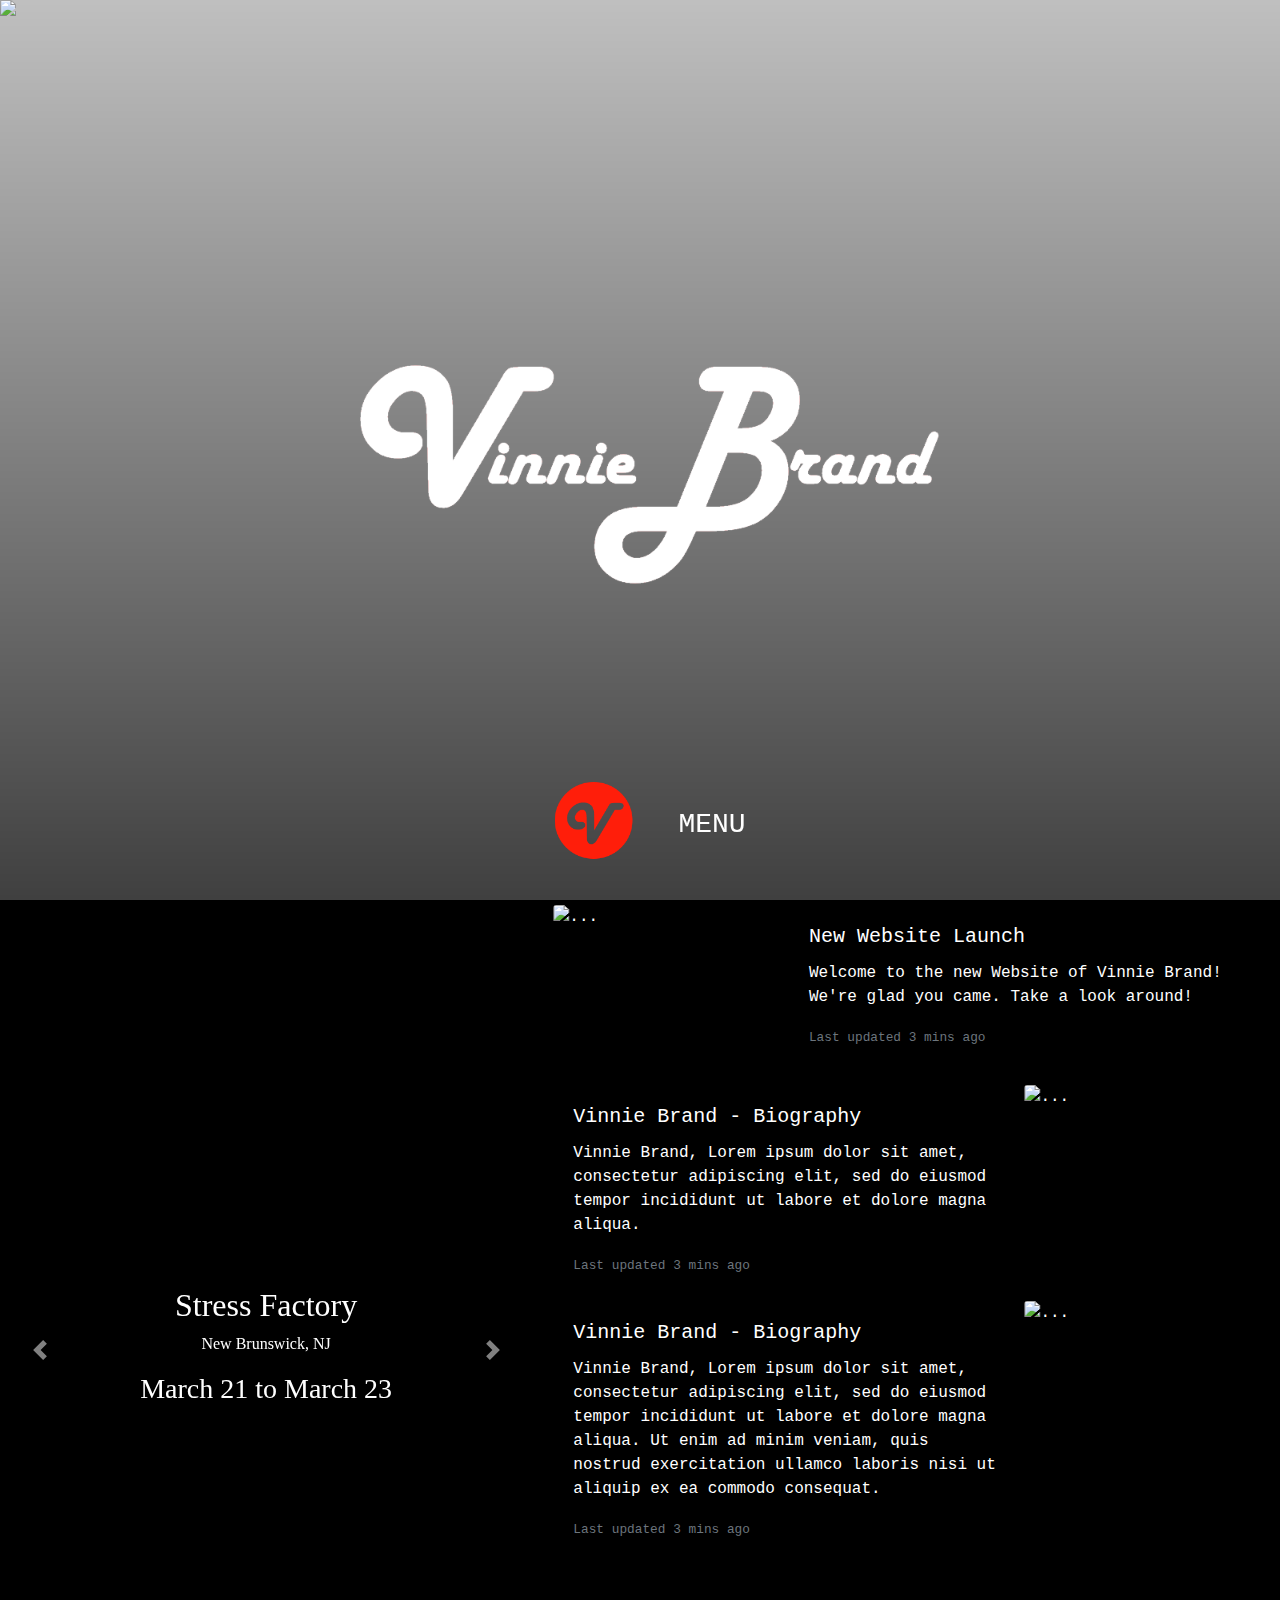
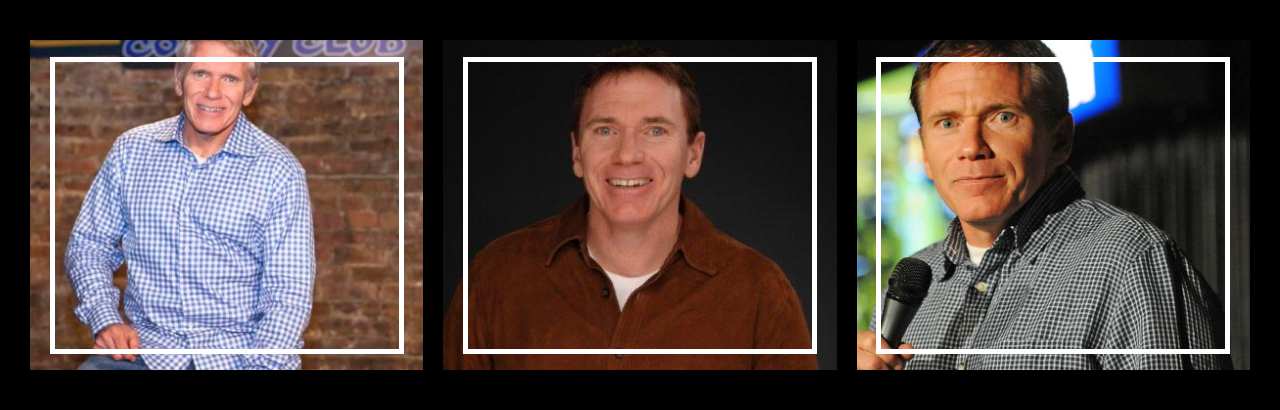
==== commit 66e36124: "Modifies component for better mobile viewing" ====
--- a/index.html
+++ b/index.html
@@ -33,7 +33,7 @@
 	</div>
 	<a id="more"></a>
 	
-	<div class="container-fluid" style="height:100vh; overflow:hidden;">
+	<div class="container-fluid" style="height:100vh; max-height:700px; overflow:hidden;">
 		<div class="row" style="height: 100%">
 			<!-- Carousel Starts Here -->
 			<div class="col-md-5" style="padding:0;">
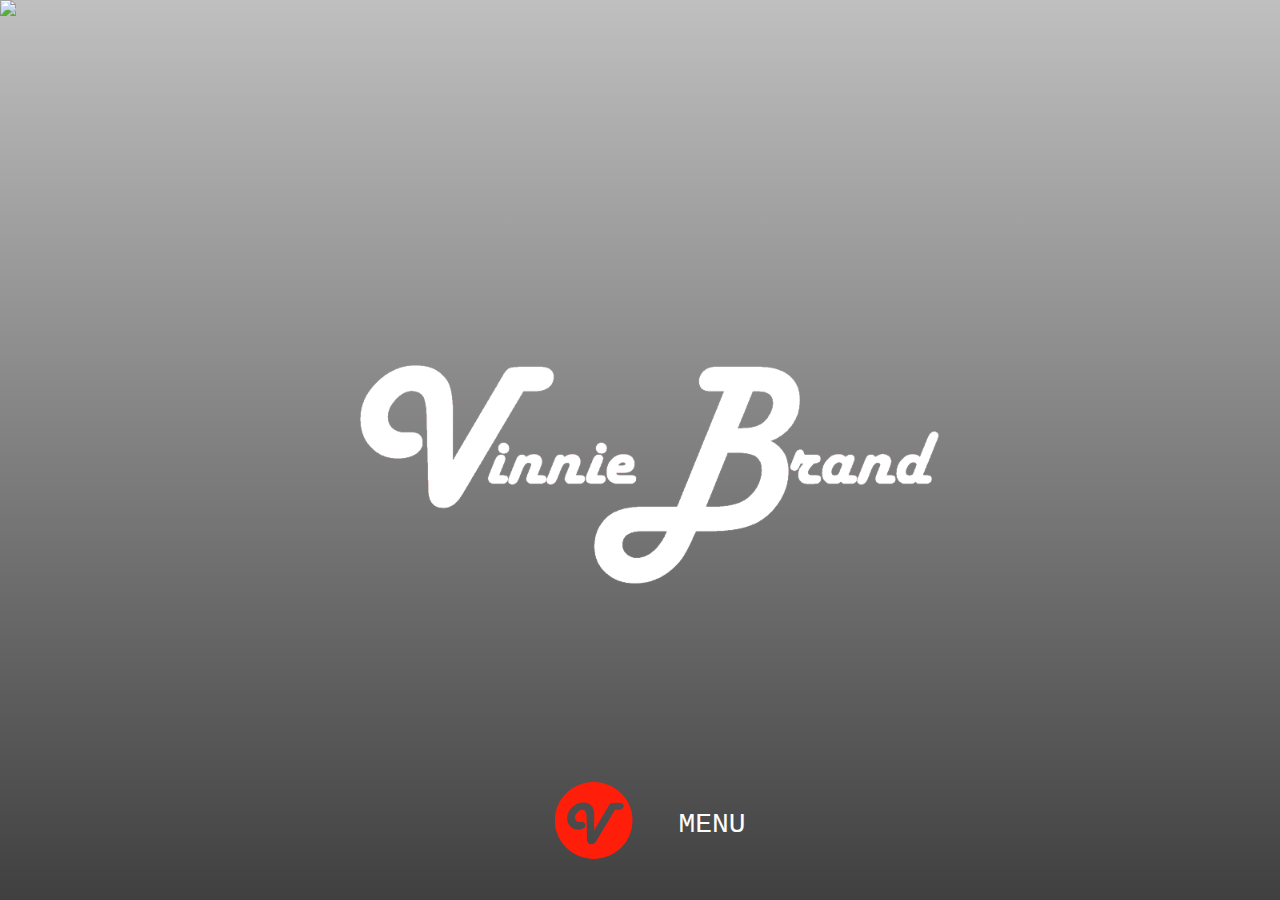
==== commit d7ad385f: "Temporarily stops page" ====
--- a/index.html
+++ b/index.html
@@ -33,9 +33,9 @@
 	</div>
 	<a id="more"></a>
 	
-	<div class="container-fluid" style="height:100vh; max-height:700px; overflow:hidden;">
-		<div class="row" style="height: 100%">
-			<!-- Carousel Starts Here -->
+	<!--div class="container-fluid" style="height:100vh; max-height:700px; overflow:hidden;">
+		<div class="row" style="height: 100%"-->
+			<!-- Carousel Starts Here 
 			<div class="col-md-5" style="padding:0;">
 				<div id="vinnieEvents" class="carousel slide" data-ride="carousel">
 					<div class="carousel-inner">
@@ -80,7 +80,7 @@
 					</a>
 				</div> 
 			</div>
-			<!--Cards Here -->
+			Cards Here 
 			<div class="col-md-7 negative-space">
 				<div class="float-array">
 					<div class="card mb-3">
@@ -158,15 +158,15 @@
 				<div class="bord"></div>
 			</div>
 		</div>
-	</div>
-	<!--button type="button" class="btn btn-primary" data-toggle="modal" data-target="#exampleModal">
+	</div-->
+	<!--button type="button" cl--><!--tn btn-primary" data-toggle="modal" data-target="#exampleModal">
 	  Launch demo modal
 
 	  Colors: rgb(63,191,218)
 
 	</button-->
 
-	<!-- Modal -->
+	<!-- Modal
 	<div class="modal fade" id="menuModalTry" tabindex="-1" role="dialog" aria-labelledby="menuModal" aria-hidden="true">
 		<button  type="" class="X" data-dismiss="modal">X</button>
 	  	<div class="modal-dialog" style="">
@@ -192,6 +192,6 @@
       			</div>
 	    	</div>
 	  	</div>
-	</div>
+	</div-->
 </body>
-</html>+</html>
